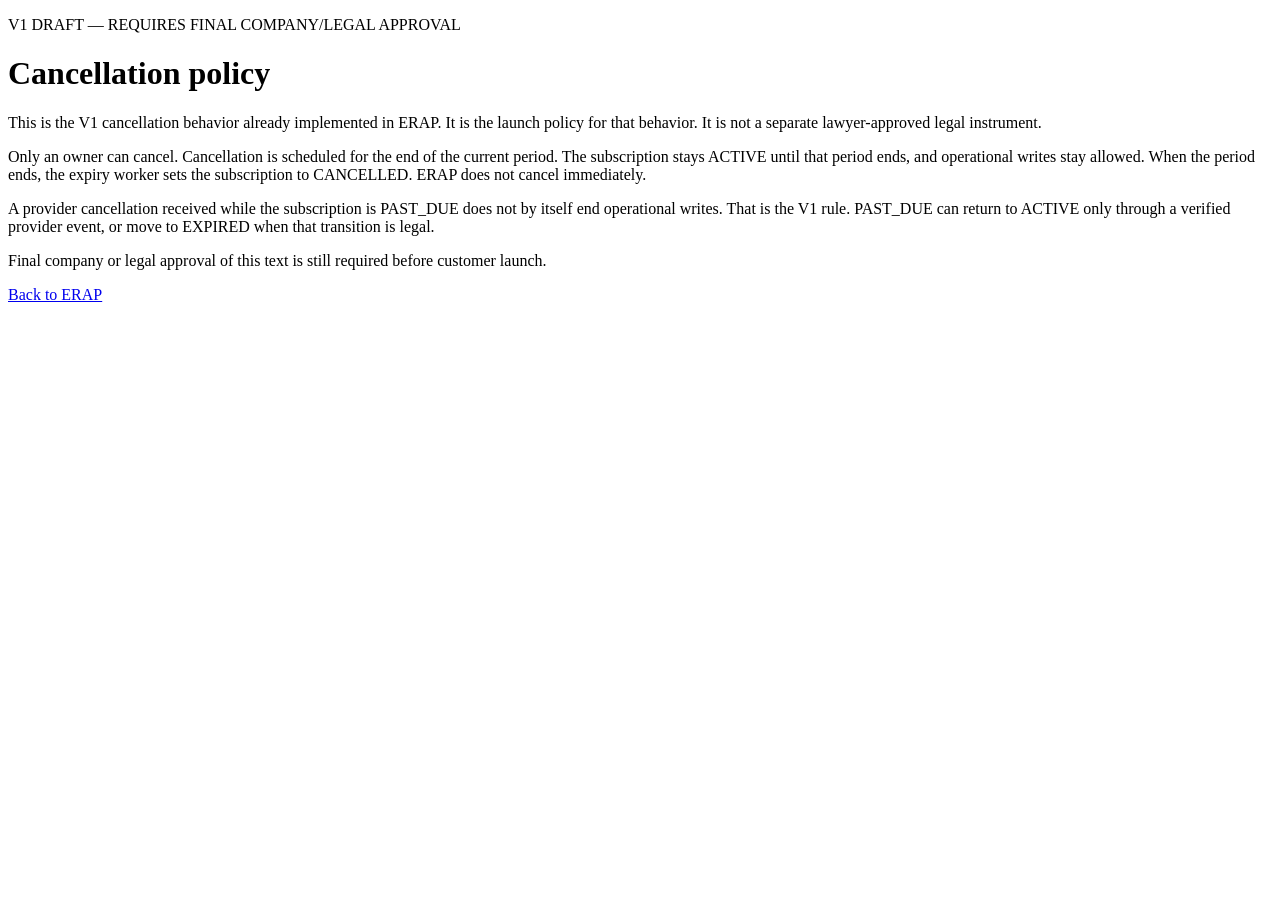
==== frontend/legal/cancellation.html @ 9391cccb "feat: separate test and production billing modes Keep the default on the test secret, reject cross-m" ====
<!DOCTYPE html>
<html lang="en">
<head>
    <meta charset="utf-8">
    <title>ERAP cancellation</title>
    <meta name="viewport" content="width=device-width, initial-scale=1">
</head>
<body>
    <p>V1 DRAFT — REQUIRES FINAL COMPANY/LEGAL APPROVAL</p>
    <h1>Cancellation policy</h1>
    <p>This is the V1 cancellation behavior already implemented in ERAP. It is the launch policy for that behavior. It is not a separate lawyer-approved legal instrument.</p>
    <p>Only an owner can cancel. Cancellation is scheduled for the end of the current period. The subscription stays ACTIVE until that period ends, and operational writes stay allowed. When the period ends, the expiry worker sets the subscription to CANCELLED. ERAP does not cancel immediately.</p>
    <p>A provider cancellation received while the subscription is PAST_DUE does not by itself end operational writes. That is the V1 rule. PAST_DUE can return to ACTIVE only through a verified provider event, or move to EXPIRED when that transition is legal.</p>
    <p>Final company or legal approval of this text is still required before customer launch.</p>
    <p><a href="../index.html">Back to ERAP</a></p>
</body>
</html>
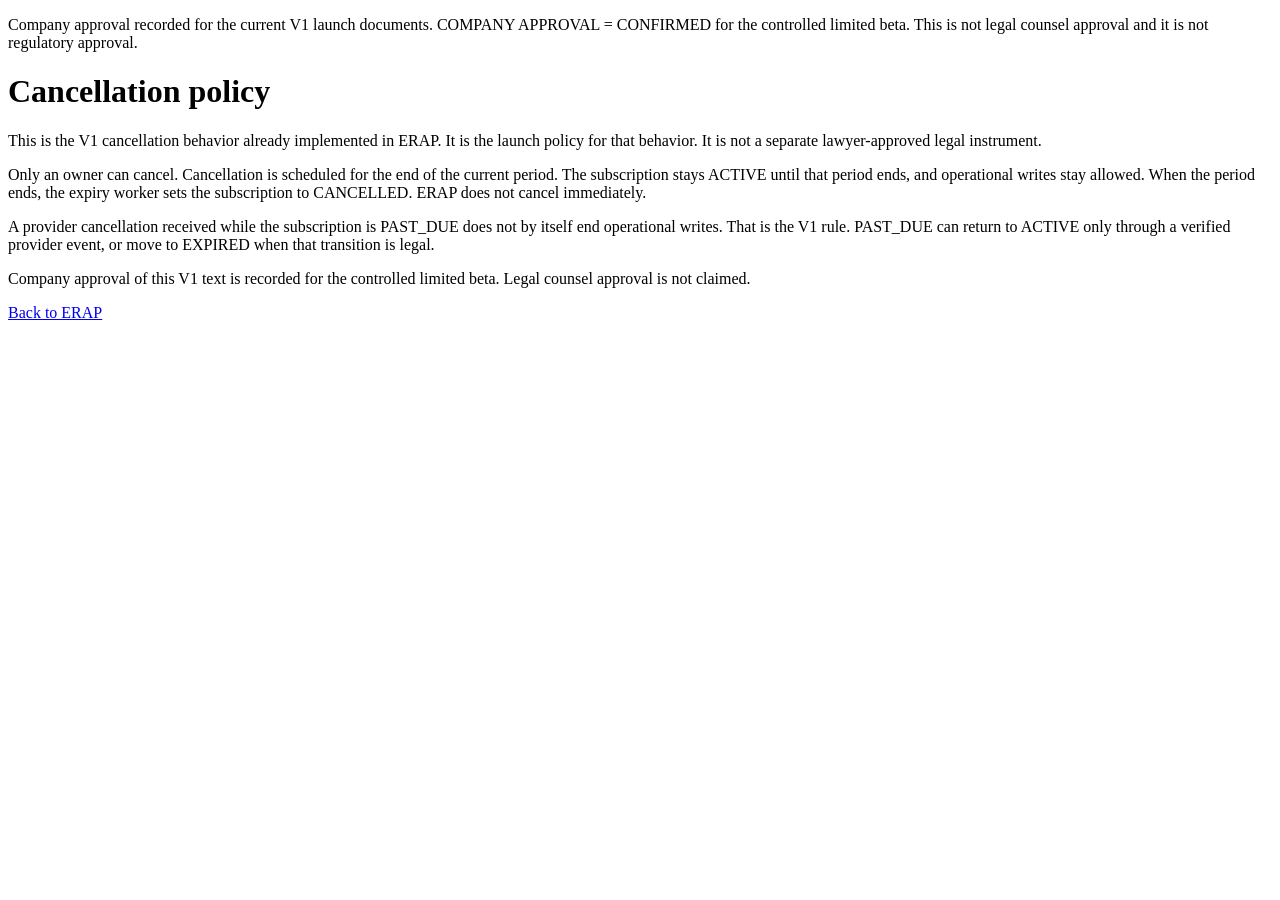
==== commit ad77f8ab: "docs: record company approval for the controlled beta Company approval is recorded for the current V" ====
--- a/frontend/legal/cancellation.html
+++ b/frontend/legal/cancellation.html
@@ -6,12 +6,12 @@
     <meta name="viewport" content="width=device-width, initial-scale=1">
 </head>
 <body>
-    <p>V1 DRAFT — REQUIRES FINAL COMPANY/LEGAL APPROVAL</p>
+    <p>Company approval recorded for the current V1 launch documents. COMPANY APPROVAL = CONFIRMED for the controlled limited beta. This is not legal counsel approval and it is not regulatory approval.</p>
     <h1>Cancellation policy</h1>
     <p>This is the V1 cancellation behavior already implemented in ERAP. It is the launch policy for that behavior. It is not a separate lawyer-approved legal instrument.</p>
     <p>Only an owner can cancel. Cancellation is scheduled for the end of the current period. The subscription stays ACTIVE until that period ends, and operational writes stay allowed. When the period ends, the expiry worker sets the subscription to CANCELLED. ERAP does not cancel immediately.</p>
     <p>A provider cancellation received while the subscription is PAST_DUE does not by itself end operational writes. That is the V1 rule. PAST_DUE can return to ACTIVE only through a verified provider event, or move to EXPIRED when that transition is legal.</p>
-    <p>Final company or legal approval of this text is still required before customer launch.</p>
+    <p>Company approval of this V1 text is recorded for the controlled limited beta. Legal counsel approval is not claimed.</p>
     <p><a href="../index.html">Back to ERAP</a></p>
 </body>
 </html>
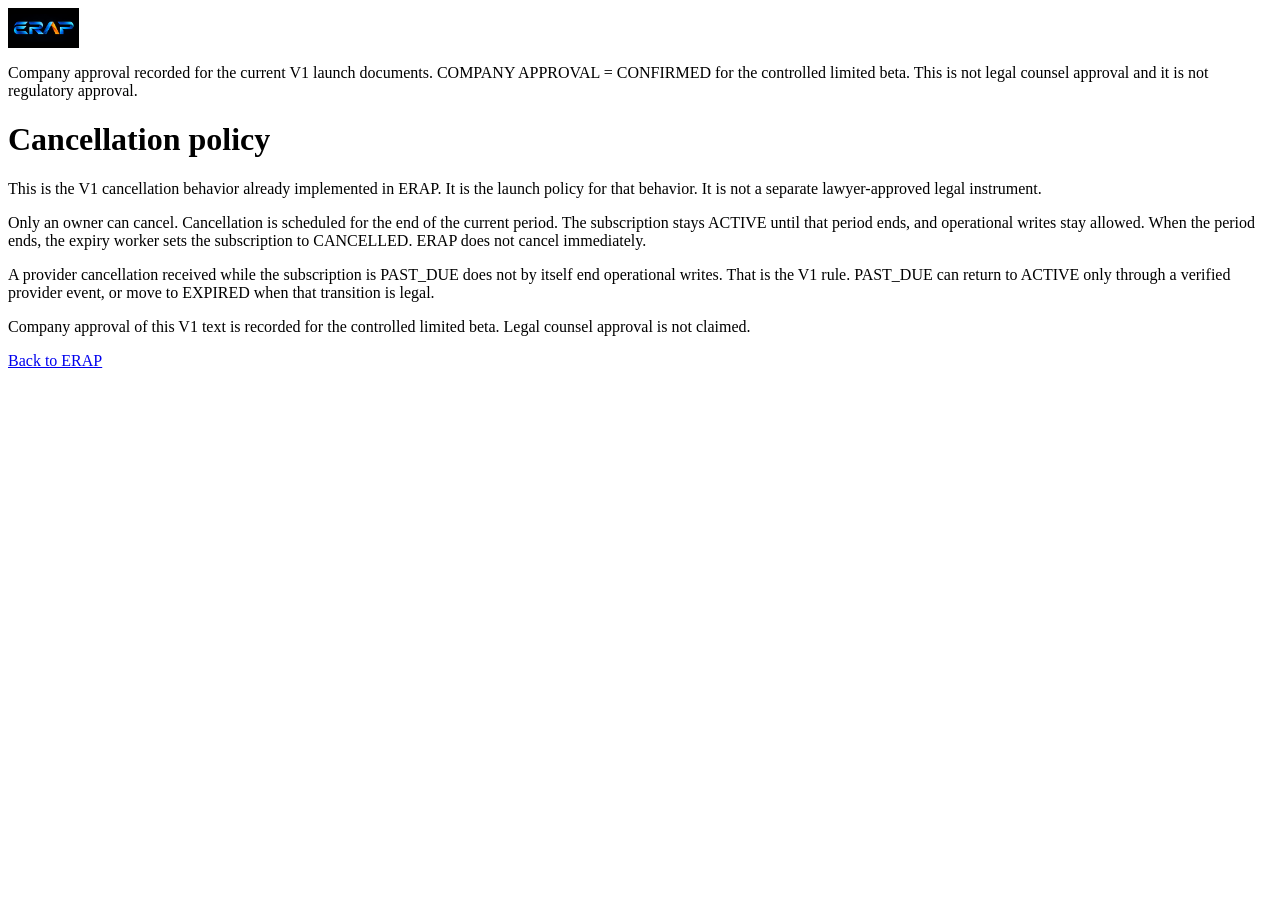
==== commit d92edf06: "feat: use the official ERAP mark for the controlled beta The shared header uses the official logo, o" ====
--- a/frontend/legal/cancellation.html
+++ b/frontend/legal/cancellation.html
@@ -4,8 +4,10 @@
     <meta charset="utf-8">
     <title>ERAP cancellation</title>
     <meta name="viewport" content="width=device-width, initial-scale=1">
+    <link rel="stylesheet" href="../brand/logo.css">
 </head>
 <body>
+    <img class="erap-logo" src="../brand/ERAP-logo-4K.png" alt="ERAP">
     <p>Company approval recorded for the current V1 launch documents. COMPANY APPROVAL = CONFIRMED for the controlled limited beta. This is not legal counsel approval and it is not regulatory approval.</p>
     <h1>Cancellation policy</h1>
     <p>This is the V1 cancellation behavior already implemented in ERAP. It is the launch policy for that behavior. It is not a separate lawyer-approved legal instrument.</p>
--- a/frontend/brand/logo.css
+++ b/frontend/brand/logo.css
@@ -0,0 +1,13 @@
+.erap-logo {
+    display: block;
+    height: 40px;
+    width: auto;
+    max-width: 100%;
+    object-fit: contain;
+}
+
+@media (max-width: 780px) {
+    .erap-logo {
+        height: 32px;
+    }
+}
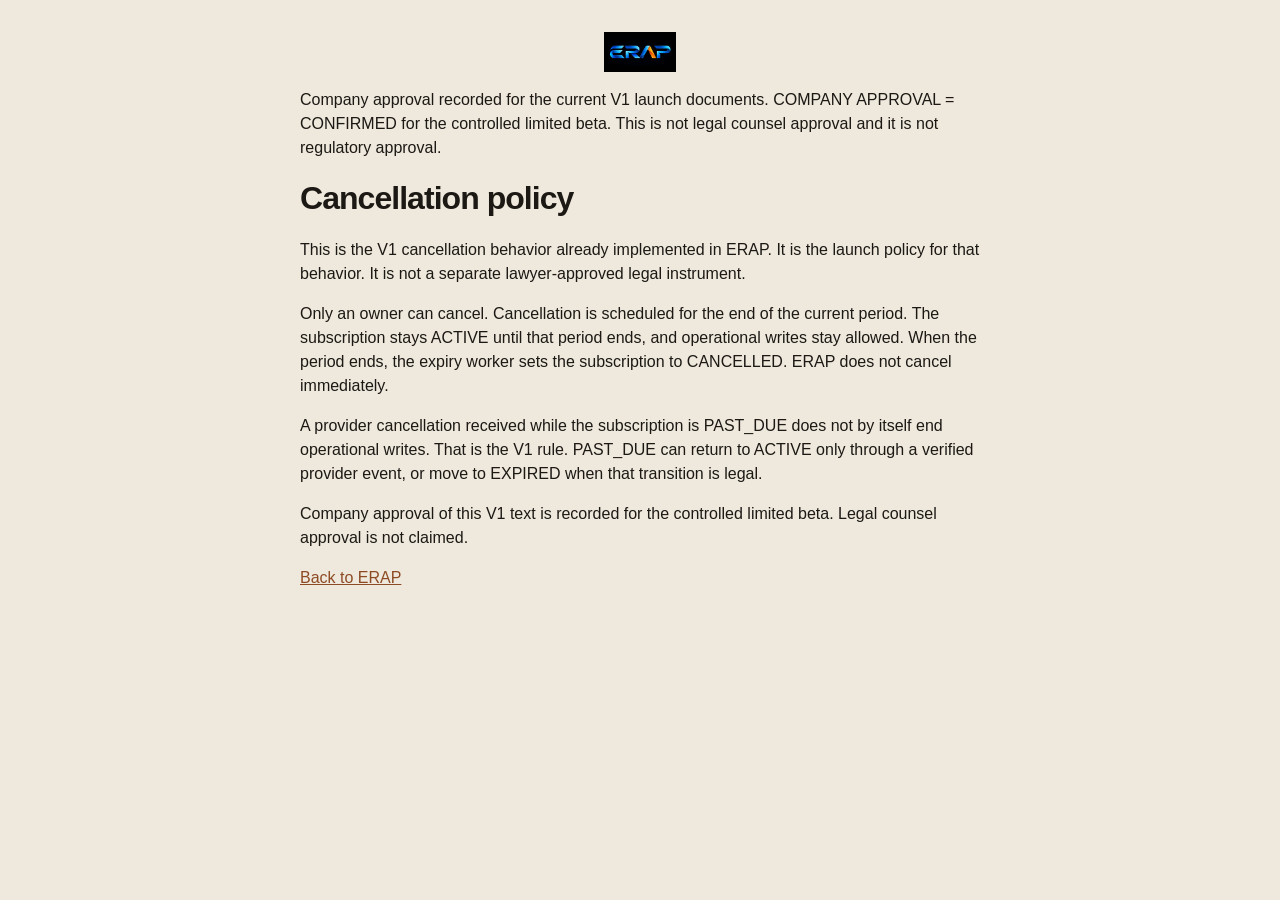
==== commit cbeecf64: "feat: give ERAP an operational paper-and-ink interface The shell, navigation, status colors, and leg" ====
--- a/frontend/legal/cancellation.html
+++ b/frontend/legal/cancellation.html
@@ -5,6 +5,7 @@
     <title>ERAP cancellation</title>
     <meta name="viewport" content="width=device-width, initial-scale=1">
     <link rel="stylesheet" href="../brand/logo.css">
+    <link rel="stylesheet" href="legal.css">
 </head>
 <body>
     <img class="erap-logo" src="../brand/ERAP-logo-4K.png" alt="ERAP">
--- a/frontend/legal/legal.css
+++ b/frontend/legal/legal.css
@@ -0,0 +1,25 @@
+body {
+    margin: 0;
+    padding: 32px 20px 64px;
+    background: #efe8dc;
+    color: #1c1915;
+    font-family: "Segoe UI", "Helvetica Neue", Arial, sans-serif;
+    line-height: 1.5;
+}
+
+body > * {
+    max-width: 680px;
+    margin-left: auto;
+    margin-right: auto;
+}
+
+h1 {
+    font-size: 32px;
+    font-weight: 650;
+    letter-spacing: -0.03em;
+    line-height: 1.1;
+}
+
+a {
+    color: #8d4b24;
+}
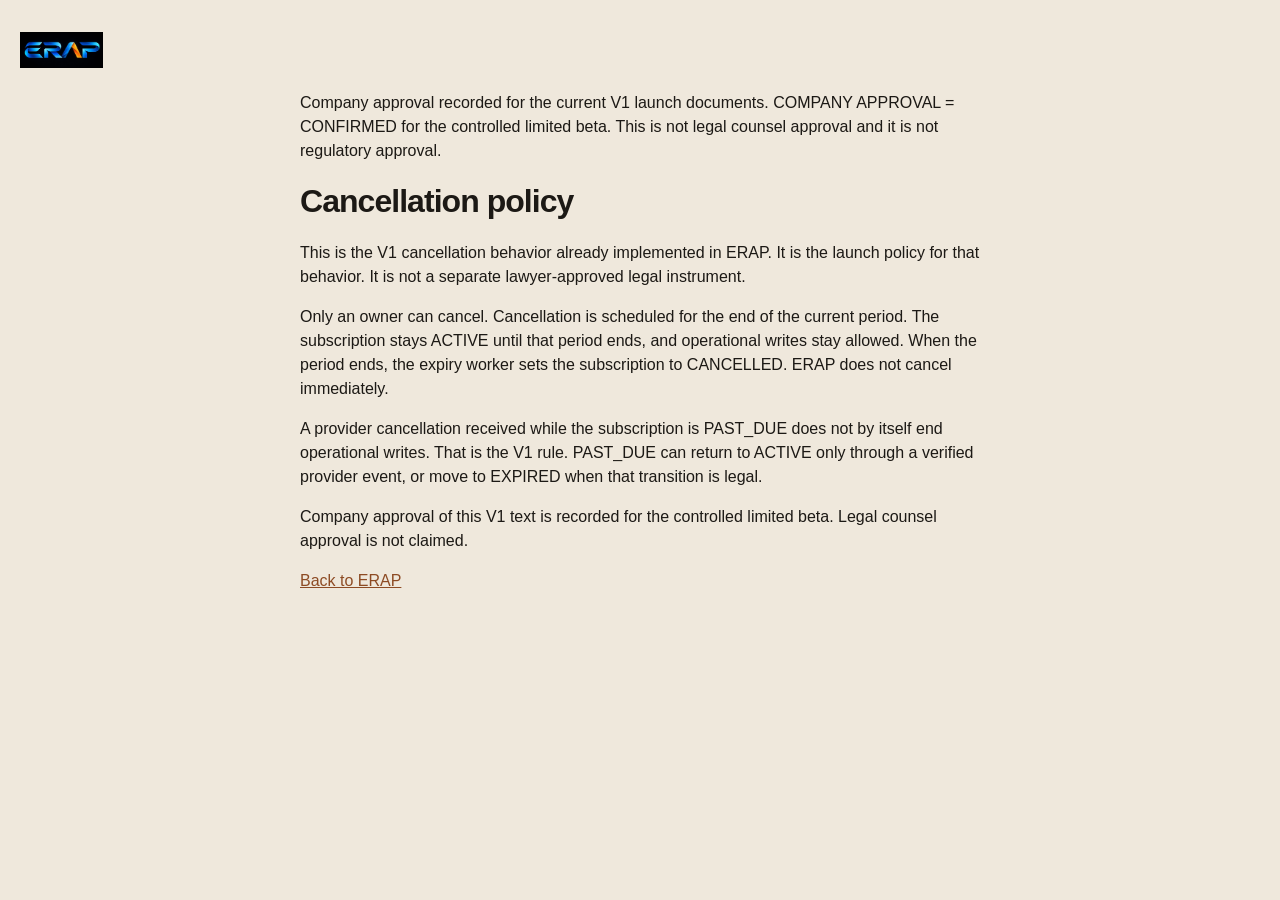
==== commit 405481a3: "fix: use one cropped ERAP logo as the official mark The 4K file is a wide black canvas. The displaye" ====
--- a/frontend/legal/cancellation.html
+++ b/frontend/legal/cancellation.html
@@ -4,11 +4,13 @@
     <meta charset="utf-8">
     <title>ERAP cancellation</title>
     <meta name="viewport" content="width=device-width, initial-scale=1">
+    <link rel="icon" href="../brand/favicon-32.png" type="image/png">
     <link rel="stylesheet" href="../brand/logo.css">
     <link rel="stylesheet" href="legal.css">
 </head>
 <body>
-    <img class="erap-logo" src="../brand/ERAP-logo-4K.png" alt="ERAP">
+    <script src="../brand/logo.js"></script>
+    <erap-logo size="header"></erap-logo>
     <p>Company approval recorded for the current V1 launch documents. COMPANY APPROVAL = CONFIRMED for the controlled limited beta. This is not legal counsel approval and it is not regulatory approval.</p>
     <h1>Cancellation policy</h1>
     <p>This is the V1 cancellation behavior already implemented in ERAP. It is the launch policy for that behavior. It is not a separate lawyer-approved legal instrument.</p>
--- a/frontend/brand/logo.css
+++ b/frontend/brand/logo.css
@@ -1,13 +1,36 @@
+erap-logo {
+    display: inline-block;
+    line-height: 0;
+}
+
 .erap-logo {
     display: block;
-    height: 40px;
+    height: 36px;
     width: auto;
     max-width: 100%;
     object-fit: contain;
+    object-position: left center;
+}
+
+erap-logo[size="signup"] .erap-logo {
+    height: 56px;
+}
+
+erap-logo[size="onboarding"] .erap-logo {
+    height: 44px;
+}
+
+erap-logo[size="footer"] .erap-logo {
+    height: 28px;
 }
 
 @media (max-width: 780px) {
-    .erap-logo {
+    erap-logo[size="header"] .erap-logo,
+    erap-logo:not([size]) .erap-logo {
         height: 32px;
     }
+
+    erap-logo[size="signup"] .erap-logo {
+        height: 44px;
+    }
 }
